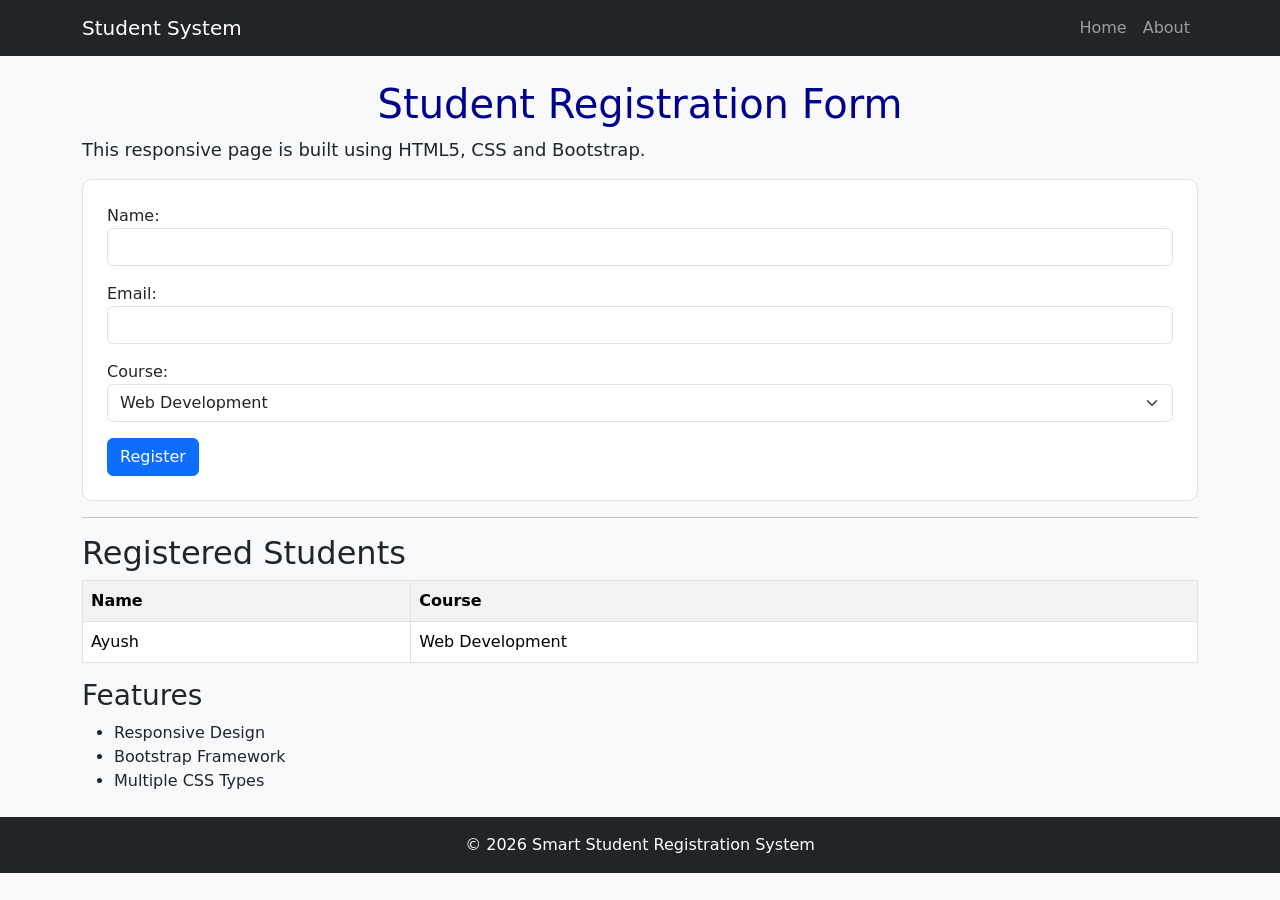
==== StudentRegistrationSystem/index.html @ 97c50a81 "Added Smart Student Registration System project" ====
<!DOCTYPE html>
<html lang="en">
<head>
    <meta charset="UTF-8">
    <title>Smart Student Registration System</title>
    <meta name="viewport" content="width=device-width, initial-scale=1">

    <!-- Bootstrap CSS -->
    <link href="https://cdn.jsdelivr.net/npm/bootstrap@5.3.2/dist/css/bootstrap.min.css" rel="stylesheet">

    <!-- External CSS -->
    <link rel="stylesheet" href="css/style.css">

    <!-- Internal CSS -->
    <style>
        h1 {
            color: darkblue;
            text-align: center;
        }
    </style>
</head>

<body style="background-color:#f8f9fa;"> <!-- Inline CSS -->

<!-- Navigation -->
<nav class="navbar navbar-expand-lg navbar-dark bg-dark">
    <div class="container">
        <a class="navbar-brand" href="#">Student System</a>

        <ul class="navbar-nav">
            <li class="nav-item">
                <a class="nav-link" href="index.html">Home</a>
            </li>

            <li class="nav-item">
                <a class="nav-link" href="pages/about.html" target="_blank">About</a>
            </li>
        </ul>
    </div>
</nav>

<div class="container mt-4">

    <h1>Student Registration Form</h1>

    <p>This responsive page is built using HTML5, CSS and Bootstrap.</p>

    <!-- Form -->
    <form class="border p-4 bg-white">

        <div class="mb-3">
            <label>Name:</label>
            <input type="text" class="form-control">
        </div>

        <div class="mb-3">
            <label>Email:</label>
            <input type="email" class="form-control">
        </div>

        <div class="mb-3">
            <label>Course:</label>
            <select class="form-select">
                <option>Web Development</option>
                <option>Data Science</option>
                <option>AI & ML</option>
            </select>
        </div>

        <button class="btn btn-primary">Register</button>

    </form>

    <hr>

    <!-- Table -->
    <h2>Registered Students</h2>
    <table class="table table-bordered table-striped">
        <tr>
            <th>Name</th>
            <th>Course</th>
        </tr>
        <tr>
            <td>Ayush</td>
            <td>Web Development</td>
        </tr>
    </table>

    <!-- List -->
    <h3>Features</h3>
    <ul>
        <li>Responsive Design</li>
        <li>Bootstrap Framework</li>
        <li>Multiple CSS Types</li>
    </ul>

</div>

<footer class="bg-dark text-white text-center p-3 mt-4">
    © 2026 Smart Student Registration System
</footer>

</body>
</html>
---- StudentRegistrationSystem/css/style.css ----
/* Tag Selector */
p {
    font-size: 18px;
}

/* Class Selector */
.border {
    border-radius: 10px;
}

/* ID Selector Example */
#special {
    color: red;
}

/* Background Example */
body {
    background-position: center;
}
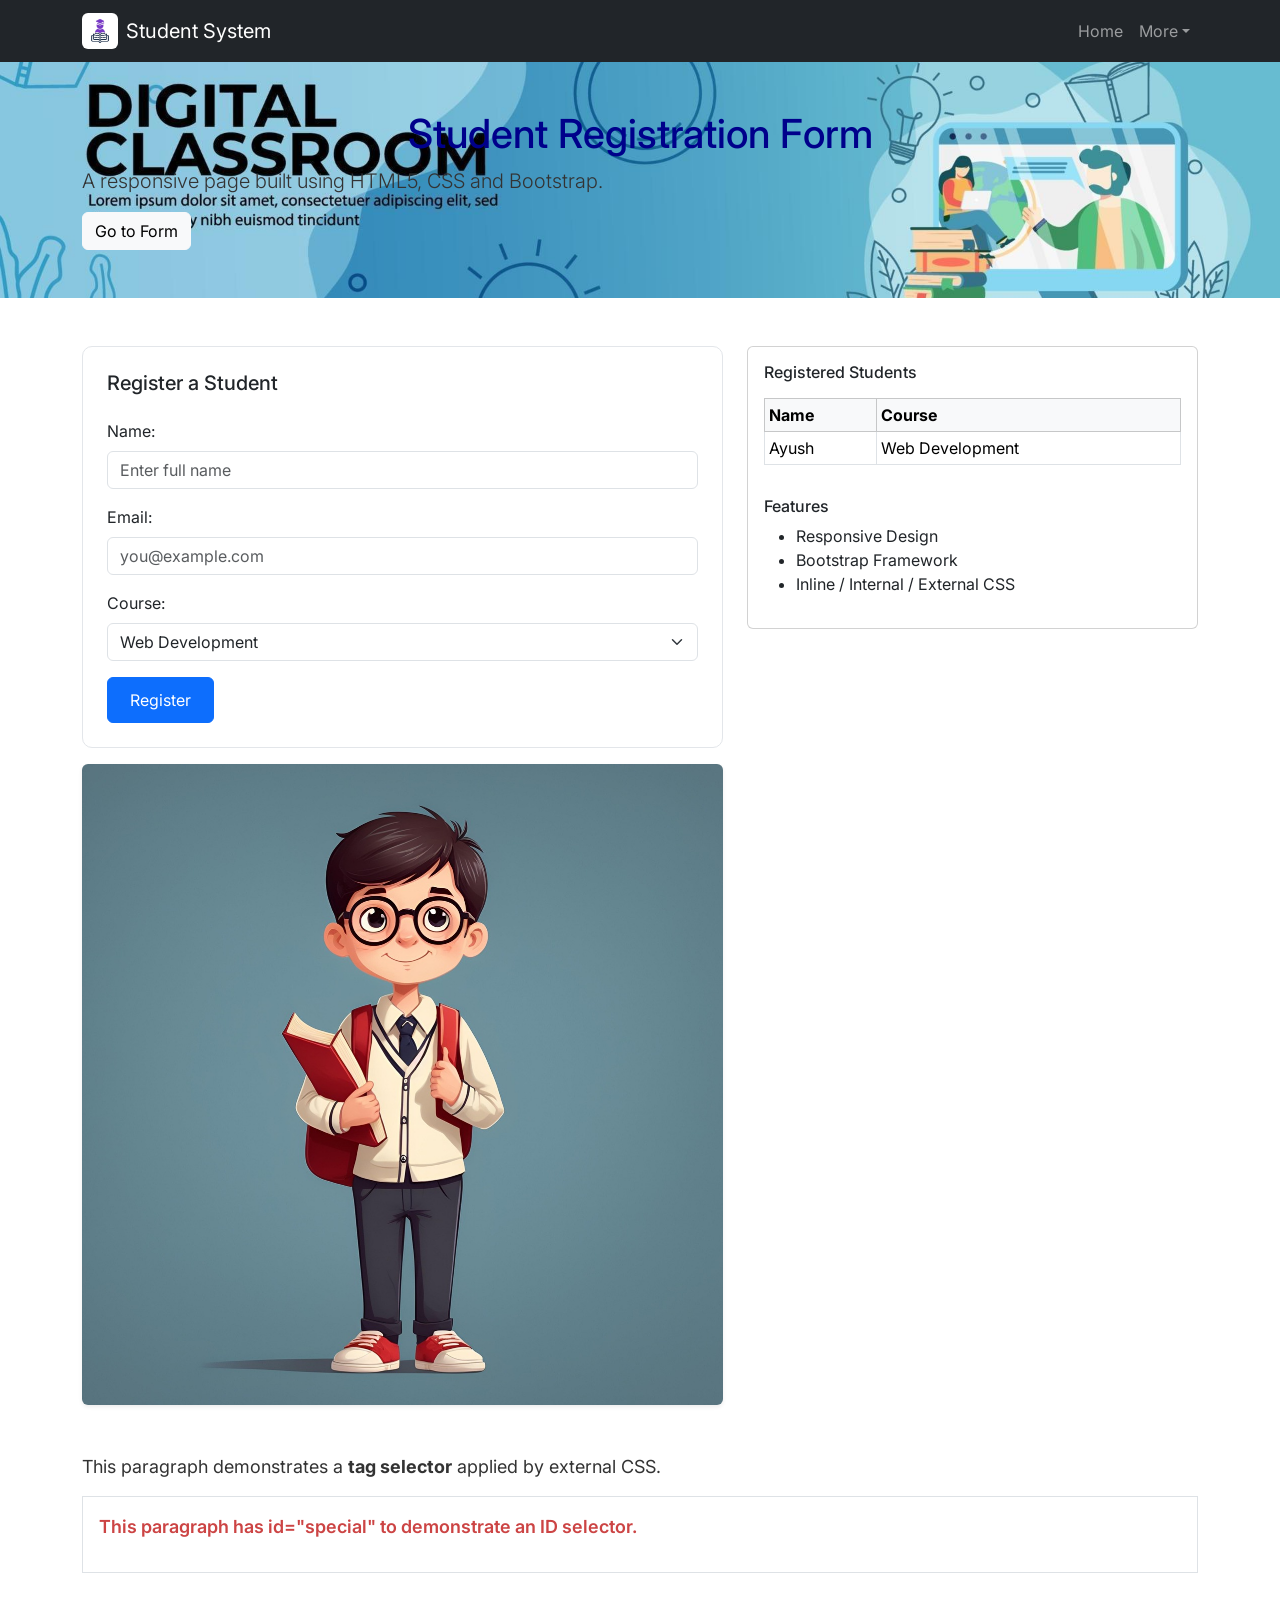
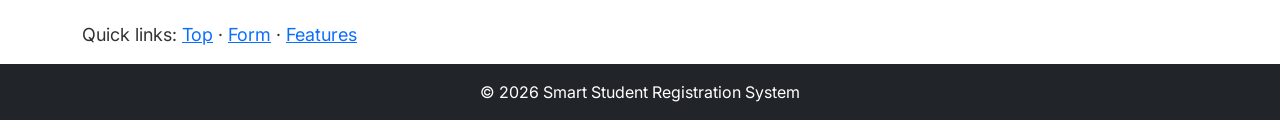
==== commit 270ed506: "chore(assignment2): add images, navbar dropdown, anchors, background image and satisfy all requireme" ====
--- a/StudentRegistrationSystem/index.html
+++ b/StudentRegistrationSystem/index.html
@@ -5,100 +5,145 @@
     <title>Smart Student Registration System</title>
     <meta name="viewport" content="width=device-width, initial-scale=1">
 
-    <!-- Bootstrap CSS -->
+    <!-- Google Font (external font example) -->
+    <link href="https://fonts.googleapis.com/css2?family=Inter:wght@300;400;600;700&display=swap" rel="stylesheet">
+
+    <!-- Bootstrap CSS (you used CDN earlier; keep it) -->
     <link href="https://cdn.jsdelivr.net/npm/bootstrap@5.3.2/dist/css/bootstrap.min.css" rel="stylesheet">
 
     <!-- External CSS -->
     <link rel="stylesheet" href="css/style.css">
 
-    <!-- Internal CSS -->
+    <!-- Internal CSS (example) -->
     <style>
-        h1 {
-            color: darkblue;
-            text-align: center;
-        }
+        h1 { color: darkblue; text-align: center; font-family: 'Inter', sans-serif; }
     </style>
 </head>
 
-<body style="background-color:#f8f9fa;"> <!-- Inline CSS -->
+<body>
 
-<!-- Navigation -->
+<!-- Navigation (includes dropdown) -->
 <nav class="navbar navbar-expand-lg navbar-dark bg-dark">
-    <div class="container">
-        <a class="navbar-brand" href="#">Student System</a>
+  <div class="container">
+    <a class="navbar-brand d-flex align-items-center" href="#top">
+      <img src="images/logo.png" alt="logo" width="36" height="36" class="me-2 rounded" />
+      <span>Student System</span>
+    </a>
 
-        <ul class="navbar-nav">
-            <li class="nav-item">
-                <a class="nav-link" href="index.html">Home</a>
-            </li>
+    <button class="navbar-toggler" type="button" data-bs-toggle="collapse" data-bs-target="#navMenu">
+      <span class="navbar-toggler-icon"></span>
+    </button>
 
-            <li class="nav-item">
-                <a class="nav-link" href="pages/about.html" target="_blank">About</a>
-            </li>
-        </ul>
+    <div class="collapse navbar-collapse" id="navMenu">
+      <ul class="navbar-nav ms-auto">
+        <li class="nav-item"><a class="nav-link" href="index.html">Home</a></li>
+
+        <!-- Dropdown (Bootstrap) -->
+        <li class="nav-item dropdown">
+          <a class="nav-link dropdown-toggle" href="#" id="moreMenu" role="button" data-bs-toggle="dropdown">More</a>
+          <ul class="dropdown-menu dropdown-menu-end">
+            <li><a class="dropdown-item" href="#formSection">Register</a></li>
+            <li><a class="dropdown-item" href="#features">Features</a></li>
+            <li><hr class="dropdown-divider"></li>
+            <li><a class="dropdown-item" href="pages/about.html" target="_blank">About (new tab)</a></li>
+          </ul>
+        </li>
+      </ul>
     </div>
+  </div>
 </nav>
 
-<div class="container mt-4">
+<!-- Banner image (demonstrates images + background relationship) -->
+<header id="top" class="bg-banner d-flex align-items-center">
+  <div class="container text-white py-5">
+    <h1>Student Registration Form</h1>
+    <p class="lead">A responsive page built using HTML5, CSS and Bootstrap.</p>
+    <a class="btn btn-light" href="#formSection">Go to Form</a>
+  </div>
+</header>
 
-    <h1>Student Registration Form</h1>
+<main class="container mt-5">
 
-    <p>This responsive page is built using HTML5, CSS and Bootstrap.</p>
+  <!-- Form Section -->
+  <section id="formSection" class="mb-5">
+    <div class="row">
+      <div class="col-md-7">
+        <div class="card p-4 mb-3 demo-border"> <!-- demonstrates border/padding/margin -->
+          <h2 class="h5">Register a Student</h2>
 
-    <!-- Form -->
-    <form class="border p-4 bg-white">
+          <form class="mt-3" id="studentForm" action="#" method="post">
+            <div class="mb-3">
+              <label for="name" class="form-label">Name:</label>
+              <input id="name" name="name" type="text" class="form-control" placeholder="Enter full name">
+            </div>
 
-        <div class="mb-3">
-            <label>Name:</label>
-            <input type="text" class="form-control">
-        </div>
+            <div class="mb-3">
+              <label for="emailField" class="form-label">Email:</label>
+              <input id="emailField" name="email" type="email" class="form-control" placeholder="you@example.com">
+            </div>
 
-        <div class="mb-3">
-            <label>Email:</label>
-            <input type="email" class="form-control">
-        </div>
-
-        <div class="mb-3">
-            <label>Course:</label>
-            <select class="form-select">
+            <div class="mb-3">
+              <label for="course" class="form-label">Course:</label>
+              <select id="course" name="course" class="form-select">
                 <option>Web Development</option>
                 <option>Data Science</option>
                 <option>AI & ML</option>
-            </select>
+              </select>
+            </div>
+
+            <!-- inline CSS example (already present in original) -->
+            <button class="btn btn-primary" style="padding:10px 22px;">Register</button>
+          </form>
         </div>
 
-        <button class="btn btn-primary">Register</button>
+        <!-- small image to show use of <img> -->
+        <img src="images/student-sample.jpg" alt="student sample" class="img-fluid rounded shadow-sm" />
+      </div>
 
-    </form>
+      <div class="col-md-5">
+        <!-- Table + list examples -->
+        <div class="card p-3">
+          <h3 class="h6">Registered Students</h3>
 
-    <hr>
+          <table class="table table-sm table-bordered mt-2">
+            <thead class="table-light"><tr><th>Name</th><th>Course</th></tr></thead>
+            <tbody>
+              <tr><td>Ayush</td><td>Web Development</td></tr>
+            </tbody>
+          </table>
 
-    <!-- Table -->
-    <h2>Registered Students</h2>
-    <table class="table table-bordered table-striped">
-        <tr>
-            <th>Name</th>
-            <th>Course</th>
-        </tr>
-        <tr>
-            <td>Ayush</td>
-            <td>Web Development</td>
-        </tr>
-    </table>
+          <h4 id="features" class="h6 mt-3">Features</h4>
+          <ul>
+            <li>Responsive Design</li>
+            <li>Bootstrap Framework</li>
+            <li>Inline / Internal / External CSS</li>
+          </ul>
 
-    <!-- List -->
-    <h3>Features</h3>
-    <ul>
-        <li>Responsive Design</li>
-        <li>Bootstrap Framework</li>
-        <li>Multiple CSS Types</li>
-    </ul>
+        </div>
+      </div>
+    </div>
+  </section>
 
-</div>
+  <!-- Demonstrate tag/class/id selectors -->
+  <section class="mb-5">
+    <p>This paragraph demonstrates a <strong>tag selector</strong> applied by external CSS.</p>
+    <div class="border p-3">
+      <p id="special">This paragraph has id="special" to demonstrate an ID selector.</p>
+    </div>
+  </section>
 
-<footer class="bg-dark text-white text-center p-3 mt-4">
-    © 2026 Smart Student Registration System
+  <!-- Links within page -->
+  <section>
+    <p>Quick links: <a href="#top">Top</a> · <a href="#formSection">Form</a> · <a href="#features">Features</a></p>
+  </section>
+
+</main>
+
+<footer class="bg-dark text-white text-center py-3">
+  © 2026 Smart Student Registration System
 </footer>
 
+<!-- Bootstrap JS bundle -->
+<script src="https://cdn.jsdelivr.net/npm/bootstrap@5.3.2/dist/js/bootstrap.bundle.min.js"></script>
 </body>
 </html>
--- a/StudentRegistrationSystem/css/style.css
+++ b/StudentRegistrationSystem/css/style.css
@@ -1,19 +1,26 @@
-/* Tag Selector */
-p {
-    font-size: 18px;
+/* External CSS file - css/style.css */
+
+/* font family */
+body { font-family: 'Inter', Arial, sans-serif; }
+
+/* Tag selector example */
+p { font-size: 18px; color: #333; }
+
+/* Class selector example (custom) */
+.demo-border { border-radius: 10px; border: 1px solid #e3e6ea; }
+
+/* ID selector example */
+#special { color: #c44; font-weight: 600; }
+
+/* Background image example (shows background-position usage) */
+.bg-banner {
+  background-image: url('../images/banner.jpg'); /* local banner image */
+  background-size: cover;
+  background-position: center center;
+  background-repeat: no-repeat;
 }
 
-/* Class Selector */
-.border {
-    border-radius: 10px;
-}
-
-/* ID Selector Example */
-#special {
-    color: red;
-}
-
-/* Background Example */
-body {
-    background-position: center;
+/* small responsive tweaks */
+@media (max-width: 576px) {
+  .bg-banner { padding: 3rem 1rem; text-align: center; }
 }
